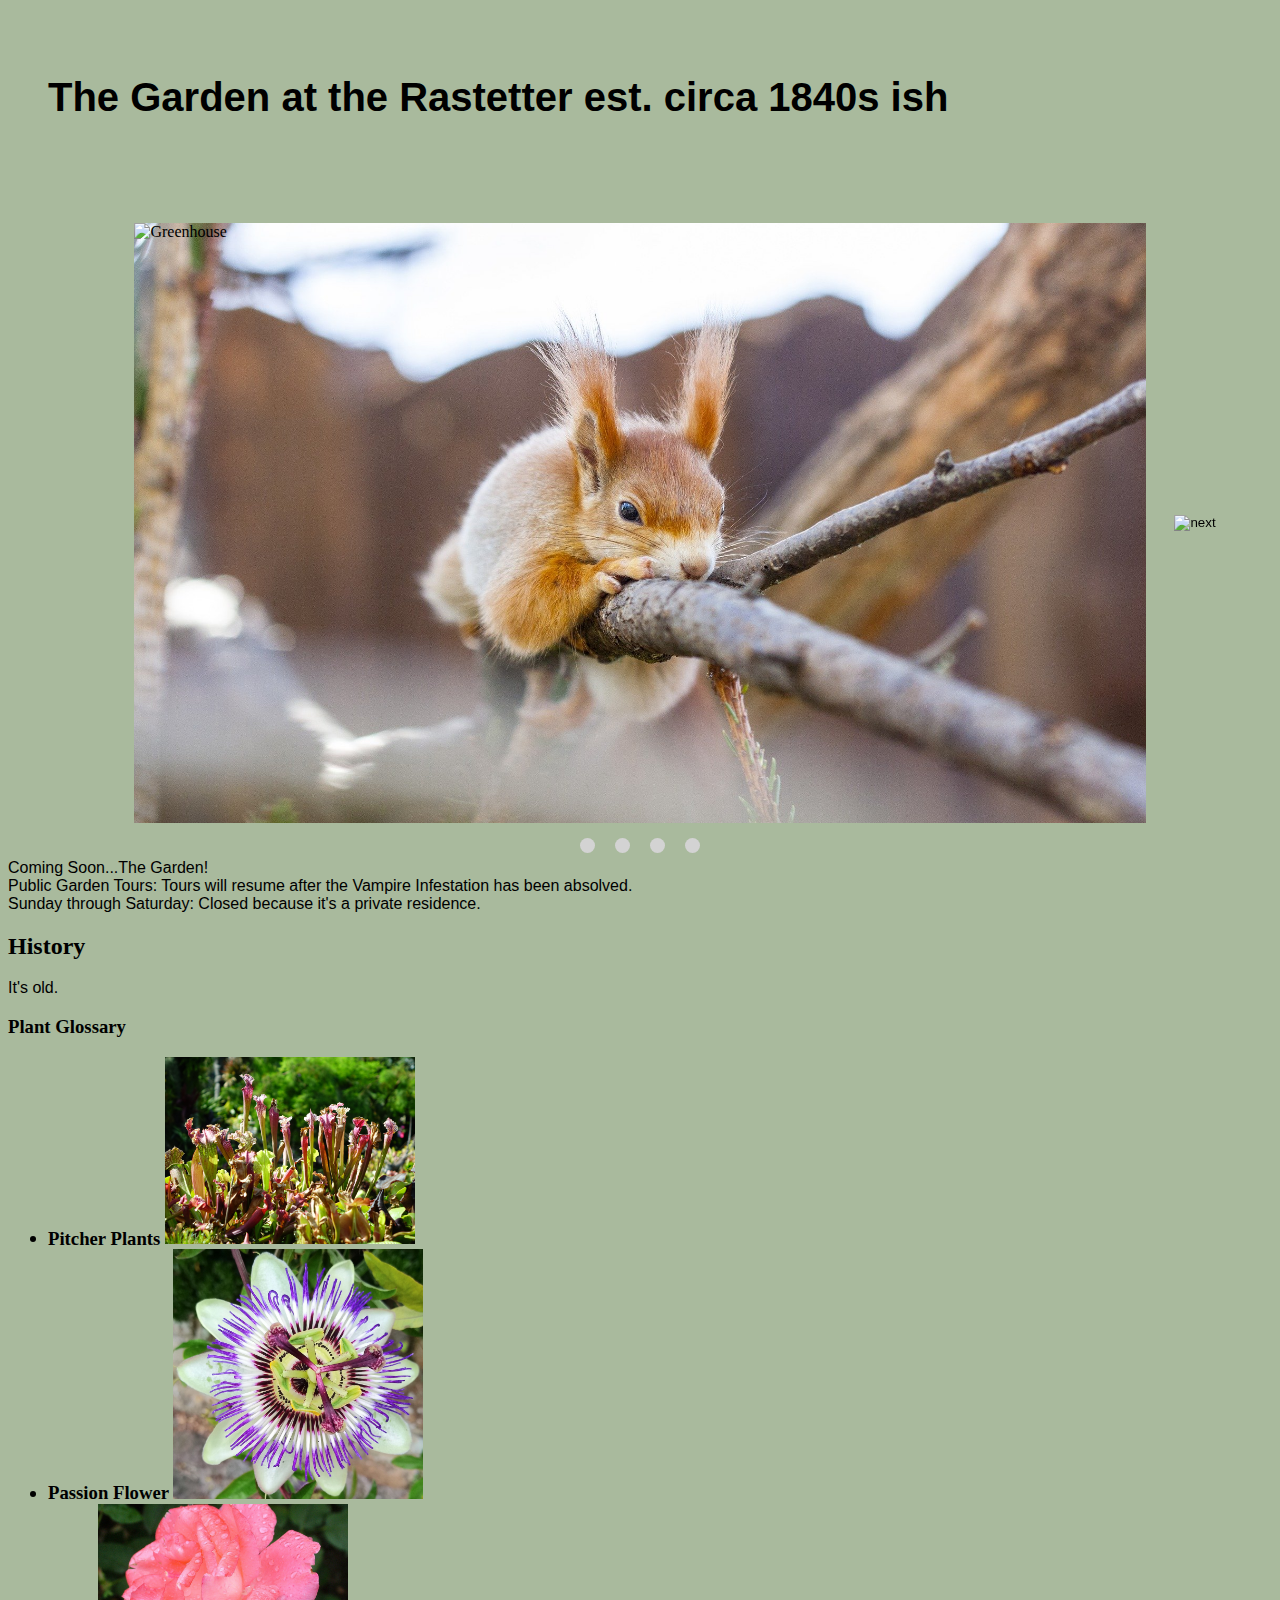
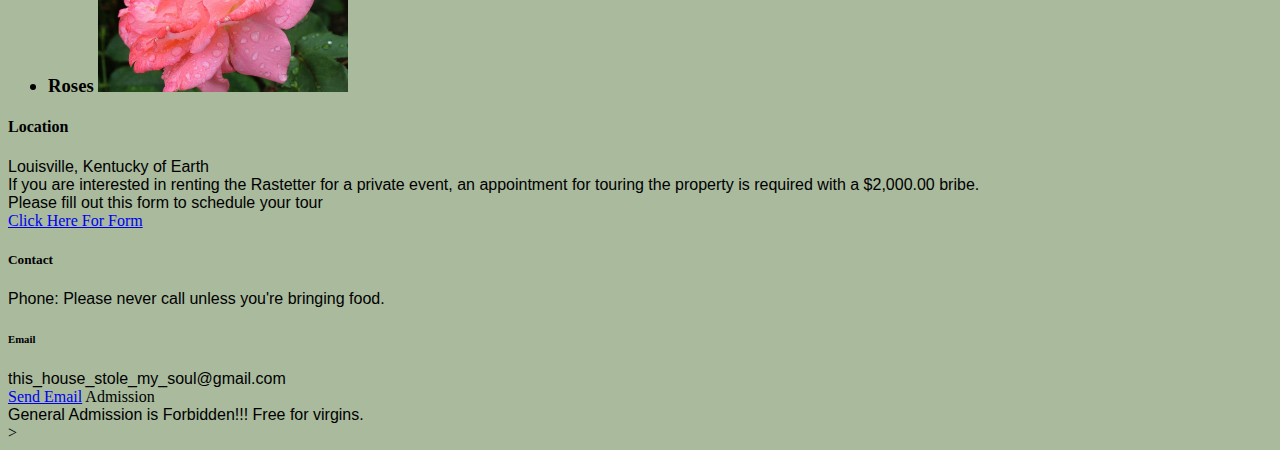
==== index.html @ 0973d19e "Screaming at Computer" ====
<!DOCTYPE html>
<html lang="en">

<head>
    <meta charset="UTF-8">
    <meta name="viewport" content="width=device-width, initial-scale=1.0">
    <title>Document</title>
    <link rel= "stylesheet" href="styles.css">
</head>

<body>
<header>

    <div class="title">
        <h1 class = 'title'>The Garden at the Rastetter est. circa 1840s ish</h1>
    </div>

    <!--Hamburger Menu & Bar Icon-->
    <div class="hamburger-menu">

    </div>
</header>

    <!--Carousel -->
    <div class= "carosel">
        <div class="carousel">
    
        <button class="carousel_button  carousel_button--left is-hidden">
            <img src="png-arrow-left.png"></img> alt="prev">
        </button>
    <div class="carousel_track-container">
        <ul class="carousel_track">
            <li class="carousel_slide current-slide">
                <img class="carousel-image" src="flowers-4284677_1920.jpg" alt="Wisteria Hanging Over Walkway"> 
            <li class="carousel_slide">
                <img class="carousel-image" src="flower-meadow-3598555_1920.jpg" alt="Meadow of Flowers">   
            </li>
            <li class="carousel_slide">
                <img class="carousel-image" src="the-squirrel-4142446_1920.jpg" alt="Squirrel Resting on Tree Branch">
            </li>
            <li class="carousel_slide">
                <img class="carousel-image" src="greenhouse-691704_1920.jpg" alt="Greenhouse">
            </li>
        </ul> 
    </div>
            <button class="carousel_button carousel_button--right">
                <img src="png-arrow-right.png" alt="next">
            </button>
    <div class="carousel_nav">
            <button class="carousel_indicator current-slide"></button>
            <button class="carousel_indicator"></button>
            <button class="carousel_indicator"></button>
            <button class="carousel_indicator"></button>
        </div>
    </div>


    <p>Coming Soon...The Garden!</p>
    <p>Public Garden Tours: Tours will resume after the Vampire Infestation has been absolved.</p>
    <p>Sunday through Saturday: Closed because it's a private residence.</p>
<!--Navigation Menu-->
<div>
<nav class= 'navbar'> 
    <div id="myLinks"></div>
    <ul class= 'nav-list'>
    <li class= 'nav-item'>
        <a href= "#" class="navbar a">Link to Main Nav</a>
        <ul class= 'dropdown-menu'>
        <li class= 'dropdown-item'>
            <a href= "#" class= "dropdown-link">History</a>
            <p>History</p>
        <li class= 'dropdown-item'>
            <a href= "#" class= "dropdown-link">Plants</a>
            <p>Plants</p>
        <li class= 'dropdown-item'>
            <a href= "#" class= "dropdown-link">Location</a>
            <p>Location</p>
        <li class= 'dropdown-item'>
            <a href= "#" class= "dropdown-link">Contact</a>
            <p>Contact</p>
<div class= "dropdown-bg"></div>
        </nav>
</div>

<div>
    <h2>History</h2>
    <p>It's old.</p>

    <h3>Plant Glossary</h3>
        <h3 class= 'plant-menu'>
    <p></p>
    <ul>
        <li>
            Pitcher Plants
            <img class="pitcher-photo" src="pitcher-plant-849453_1920.jpg">
        </li>

        <li>
            Passion Flower
            <img class= "passion-photo" src="passion-flower-3322889_1920.jpg">
        </li>

        <li>
            Roses
            <img class= "rose-photo" src="rose-168457_1920.jpg">
        </li>
    </ul>

    <h4>Location</h4>
    <p>Louisville, Kentucky of Earth</p>
    <p>If you are interested in renting the Rastetter for a private event, an appointment for touring the property is
        required with a $2,000.00 bribe.</p>
    <p>Please fill out this form to schedule your tour</p>
    <link rel= "form" href="form.html"></link>

    <a href= "form.html">Click Here For Form</a>

    <h5>Contact</h5>
    <p>Phone: Please never call unless you're bringing food.</p>

    <h6>Email</h6>
    <p>this_house_stole_my_soul@gmail.com</p>
    <a href = "this_house_stole_my_soul@gmail.com">Send Email</a>

    <h7>Admission</h7>
    <p>General Admission is Forbidden!!! Free for virgins.</p>
    </div>

<footer></footer>
<!--Social Media Icons-->>
</body>

<script src= "index.js" href="index.js"></ScriptProcessorNode>
</html
---- styles.css ----
body {
    background-color: #a9ba9d;

}
.title {
    font-family: georgia, helvetica, arial;
    font-size: 40px;
    color: 003333;
    display: flex-start;
    padding: 20px;
    animation-name: title;
    animation-duration: 4s;
}
    /* The animation code */
@keyframes title {
    from {font-color:darkgreen;}
    to {font-color: black;}
    animation-duration: 4s;
}


/*Hamberburger Menu*/
.hamburger-menu {
    width: 35px;
    height: 30px;
    position: fixed;
    top: 2%;
    right: 4%;
    cursor: pointer;
    display: flex;
    flex-direction: column;
    justify-content: space-around;
    justify-items: flex-start;
}

.navbar {
    width: 115px;
    height: 225px;
    background-color: slategray;
    position: fixed;
    top: -225px;
    right: 12px;
    display: flex;
    justify-content: center;
    align-items: center;
    border-radius: 5% 5% 5% 5%;
    transition: top 1s ease-in-out;
}

/*---Carousel--*/
.carousel {
    position: relative;
    padding: 4vh;
    margin: 0;
    height: 600px;
    width: 80%;
    margin: 0 auto;
}

.carousel-image {
    width: 100%;
    height: 100%;
    object-fit: cover;
}

.carousel_track-container {
    background: transparent;
    height: 100%;
    position: relative;
    overflow: hidden;
}

.carousel_track {
    padding: 0;
    margin: 0;
    list-style: none;
    position: relative;
    height: 100%;
    transition: transform 250ms ease-in;
}

.carousel_slide {
    position: absolute;
    top: 0;
    bottom: 0;
    width: 100%;
    object-fit: contain;    
}

.carousel_button {
    position: absolute;
    top: 50%;
    transform: translateY(-50%);
    background: transparent;
    border: 0;
    cursor: pointer;
}

.carousel_button--left {
    left: -40px;
}

.carousel_button--right {
    right: -40px;
}

.carousel_button img {
    width: 25px;
}

.carousel_nav {
    display: flex;
    justify-content: center;
    padding: 15px 0;
}

.carousel_indicator {
    border: 0;
    border-radius: 50%;
    width: 15px;
    height: 15px;
    background: lightgray;
    margin: 0 10px;
    cursor: pointer;
}

.carousel_indicator .current-slide {
    background: darkgrey;
}

.is-hidden {
    display: none;
}


p {
    margin: 0;
    padding: 0;
    text-decoration: none;
    list-style: none;
    font-family: helvetica, arial;    
}

.pitcher-photo {
    max-width: 250px;
}
.passion-photo {
    max-width: 250px;
}
.rose-photo {
    max-width: 250px;
}
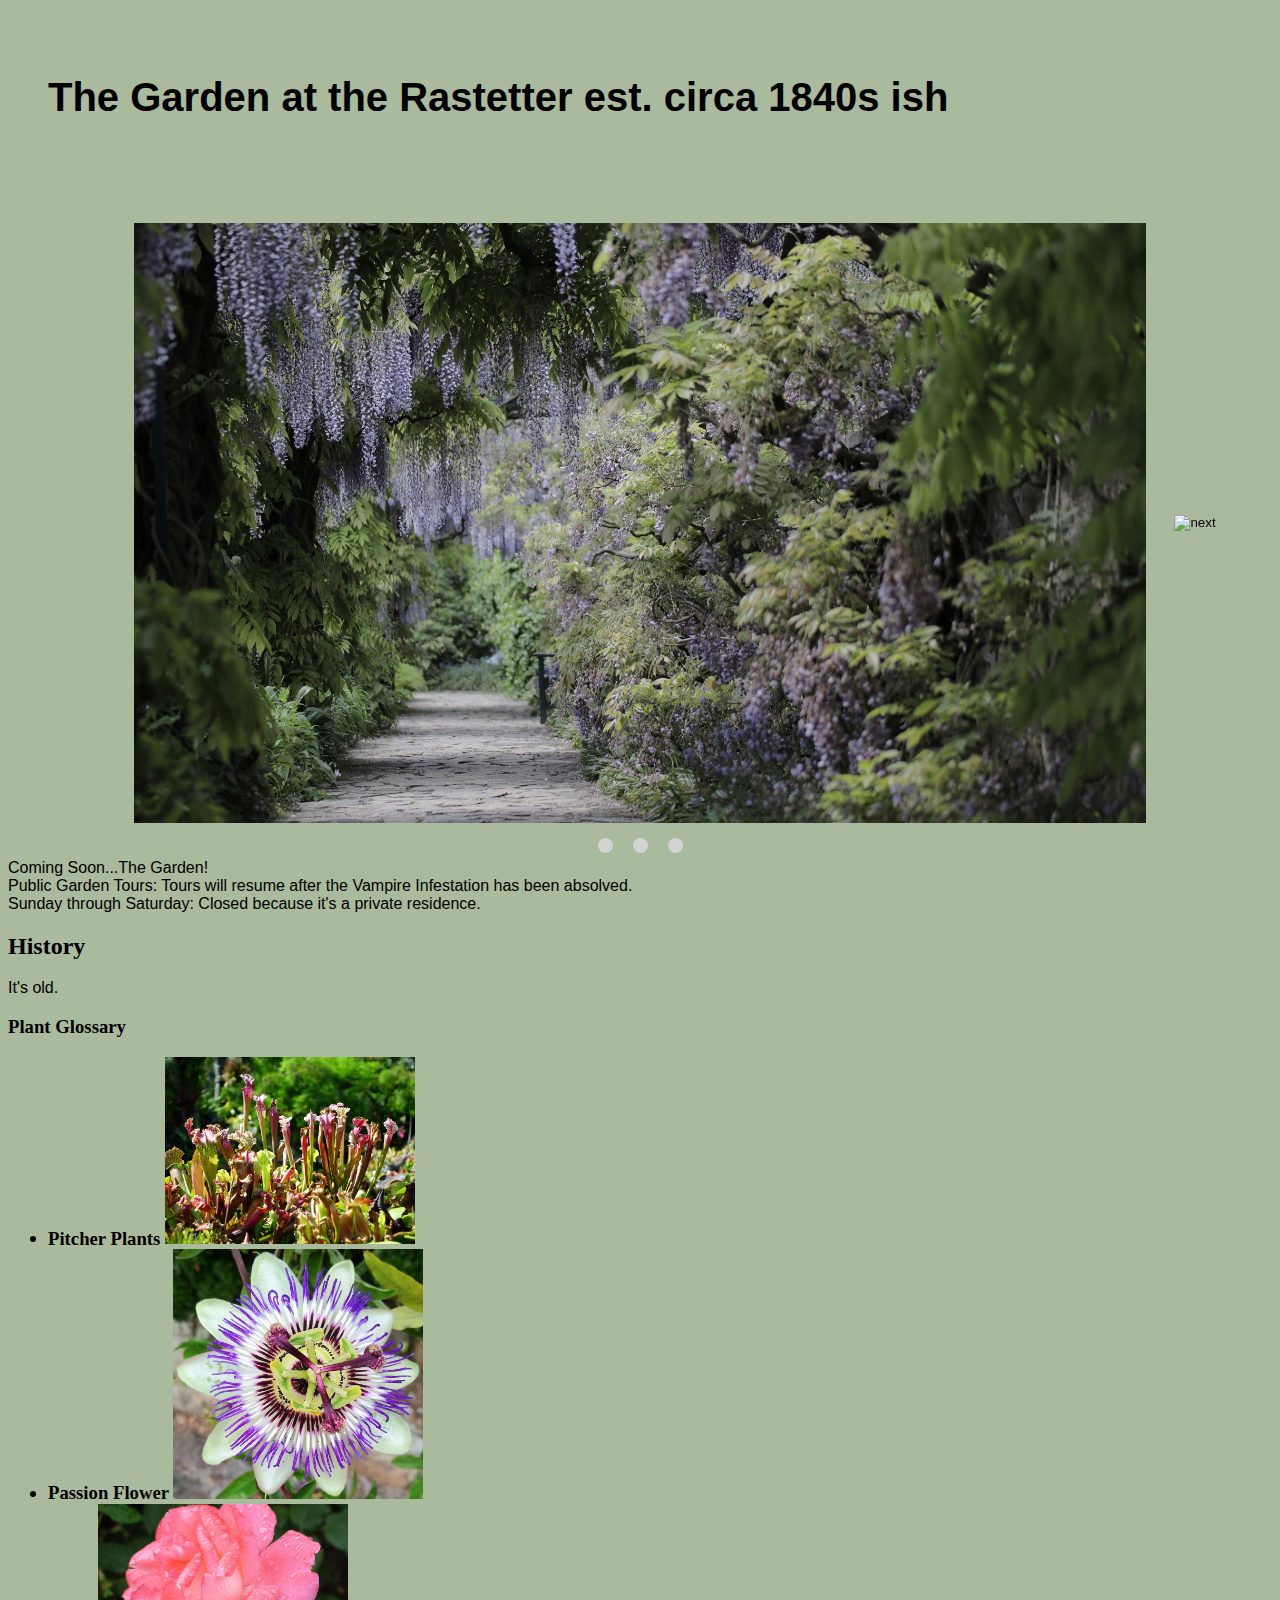
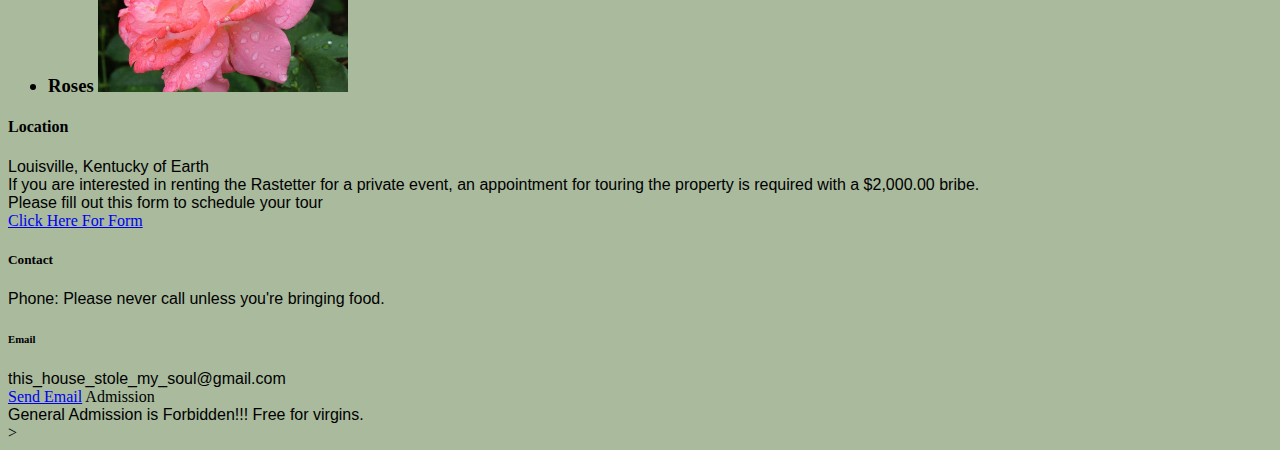
==== commit 17c7a1df: "WOrking Carousel" ====
--- a/index.html
+++ b/index.html
@@ -26,7 +26,7 @@
         <div class="carousel">
     
         <button class="carousel_button  carousel_button--left is-hidden">
-            <img src="png-arrow-left.png"></img> alt="prev">
+            <img src="2cd43b_87b90477cd2b4f9d83b826af411c4978_mv2_d_2400_2007_s_2.png"></img> alt="prev">
         </button>
     <div class="carousel_track-container">
         <ul class="carousel_track">
@@ -38,17 +38,13 @@
             <li class="carousel_slide">
                 <img class="carousel-image" src="the-squirrel-4142446_1920.jpg" alt="Squirrel Resting on Tree Branch">
             </li>
-            <li class="carousel_slide">
-                <img class="carousel-image" src="greenhouse-691704_1920.jpg" alt="Greenhouse">
-            </li>
         </ul> 
     </div>
             <button class="carousel_button carousel_button--right">
-                <img src="png-arrow-right.png" alt="next">
+                <img src="2cd43b_8b6ebce526eb48efad256d5fd2606911_mv2_d_2400_2007_s_2.png" alt="next">
             </button>
     <div class="carousel_nav">
             <button class="carousel_indicator current-slide"></button>
-            <button class="carousel_indicator"></button>
             <button class="carousel_indicator"></button>
             <button class="carousel_indicator"></button>
         </div>
@@ -130,5 +126,5 @@
 <!--Social Media Icons-->>
 </body>
 
-<script src= "index.js" href="index.js"></ScriptProcessorNode>
+<script src= "index.js" href="index.js"></script>
 </html--- a/styles.css
+++ b/styles.css
@@ -6,16 +6,17 @@
     font-family: georgia, helvetica, arial;
     font-size: 40px;
     color: 003333;
+    /*Flexbox Application*/
     display: flex-start;
     padding: 20px;
     animation-name: title;
     animation-duration: 4s;
 }
-    /* The animation code */
+    /*Animation*/
 @keyframes title {
-    from {font-color:darkgreen;}
-    to {font-color: black;}
-    animation-duration: 4s;
+    from {color:lightgreen;}
+    to {color: black;}
+    animation-duration: 60s;
 }
 
 
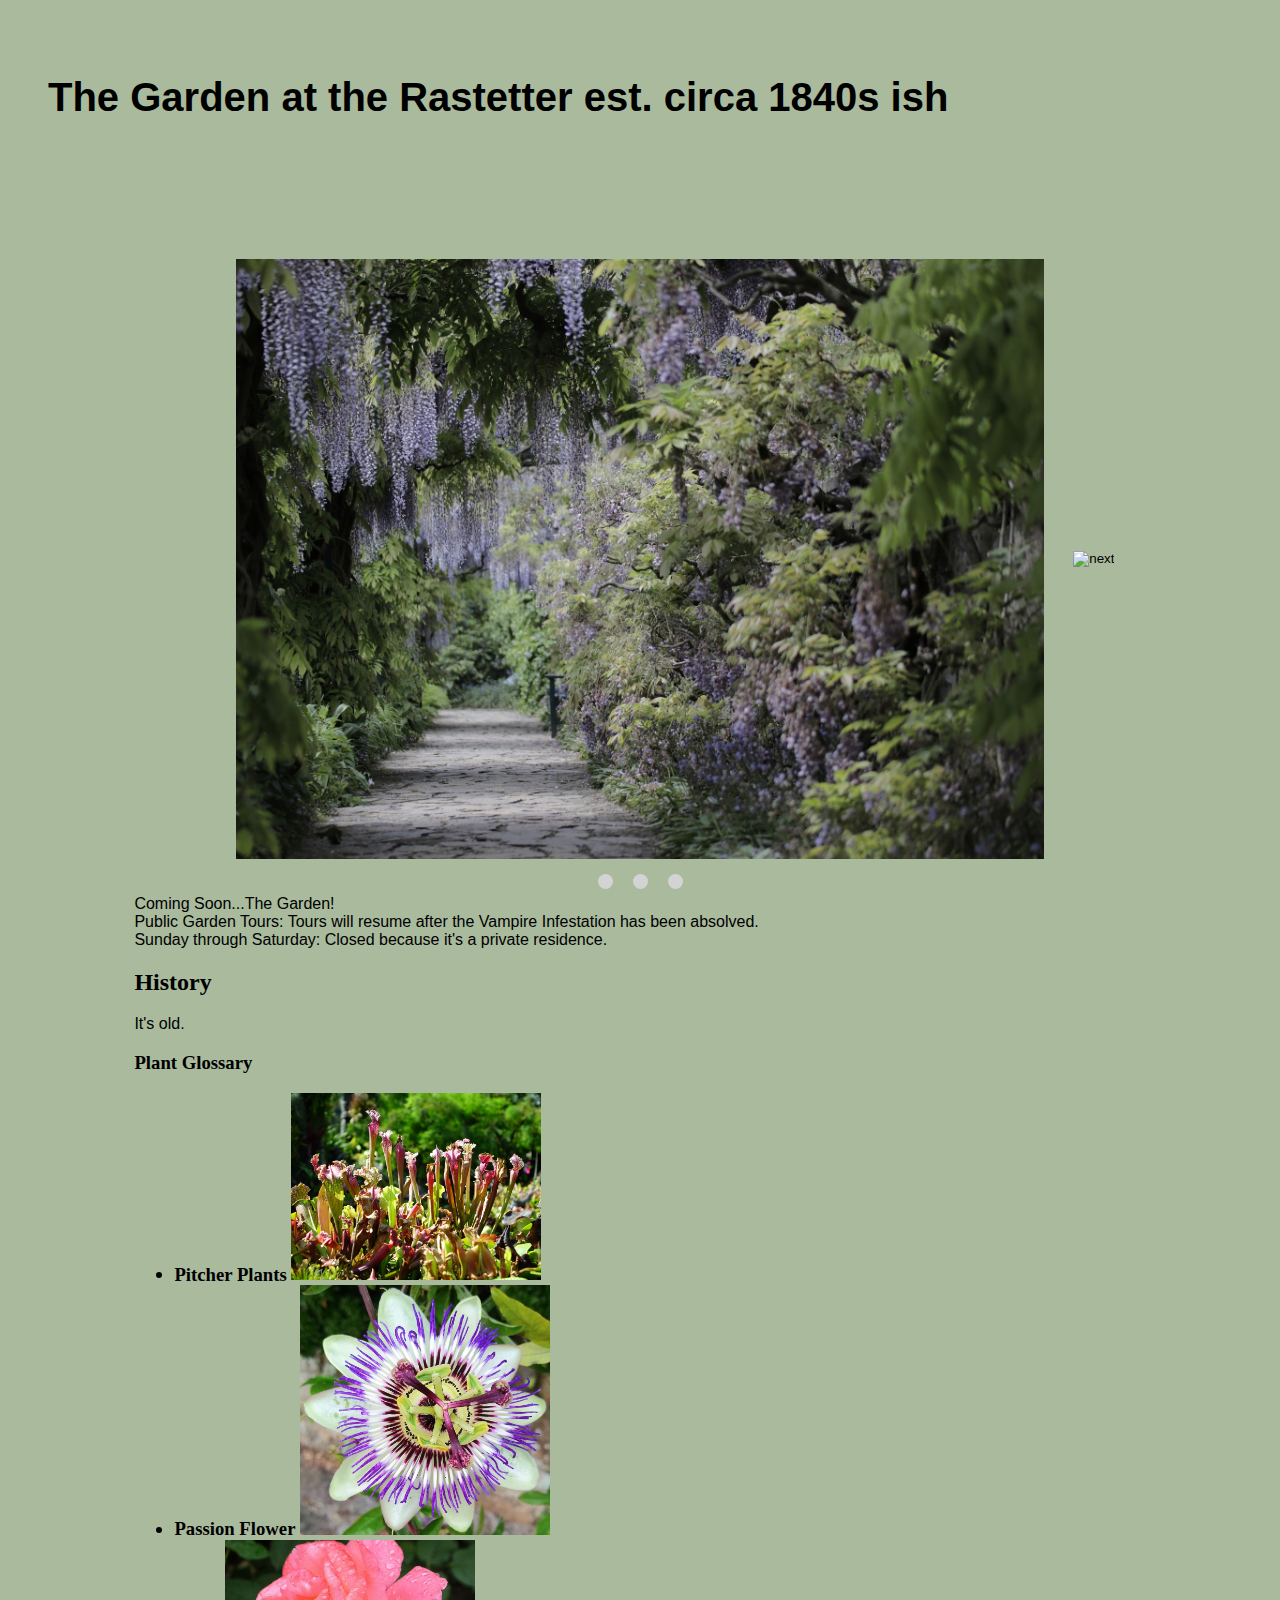
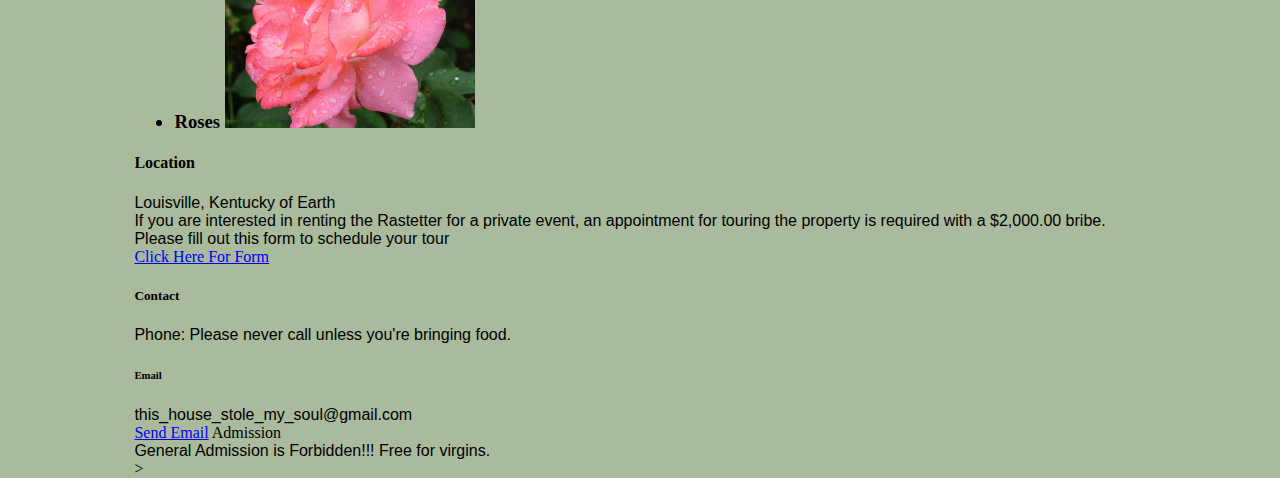
==== commit aa754a6c: "Craving a Hamburger" ====
--- a/index.html
+++ b/index.html
@@ -22,11 +22,11 @@
 </header>
 
     <!--Carousel -->
-    <div class= "carosel">
+    <div class= "carousel">
         <div class="carousel">
     
         <button class="carousel_button  carousel_button--left is-hidden">
-            <img src="2cd43b_87b90477cd2b4f9d83b826af411c4978_mv2_d_2400_2007_s_2.png"></img> alt="prev">
+            <img src="back copy.png"></img> alt="prev">
         </button>
     <div class="carousel_track-container">
         <ul class="carousel_track">
@@ -41,7 +41,7 @@
         </ul> 
     </div>
             <button class="carousel_button carousel_button--right">
-                <img src="2cd43b_8b6ebce526eb48efad256d5fd2606911_mv2_d_2400_2007_s_2.png" alt="next">
+                <img src="arrow.png" alt="next">
             </button>
     <div class="carousel_nav">
             <button class="carousel_indicator current-slide"></button>
--- a/styles.css
+++ b/styles.css
@@ -48,6 +48,68 @@
     transition: top 1s ease-in-out;
 }
 
+.change {
+    top: 0;
+}
+
+.line {
+    width: 80%;
+    height: 3px;
+    background-color: white;
+    transition: all 0.8s;
+}
+
+.change .line {
+    tranform: rotateZ(405deg) translate(-8px, -6px);
+}
+
+.nav-list {
+    text-align: center;
+}
+
+.nav-item {
+    list-style: none;
+    margin: 15px;
+}
+
+.nav-link {
+    text-decoration: none;
+    color: white;
+    font-weight: 300;
+    letter-spacing: 1px;
+    text-transform: uppercase;
+    position: realitive;
+    padding: 5px 0;
+    right: 20px;
+}
+
+.nav-link::before,
+.nav-link::after {
+    content: "";
+    width: 100%;
+    height: 2px;
+    background-color: white;
+    position: absolute;
+    left: 0;
+    transform: scaleX(0);
+    transition: transform 0.5s;
+}
+
+.nav-link::after {
+    bottom: 0;
+    transform-origin: right;
+}
+
+.nav-link::before {
+    top: 0;
+    transform-origin: left;
+}
+
+.nav-link:hover::before,
+.nav-link:hover::after {
+    transform: scaleX(1)
+}
+
 /*---Carousel--*/
 .carousel {
     position: relative;
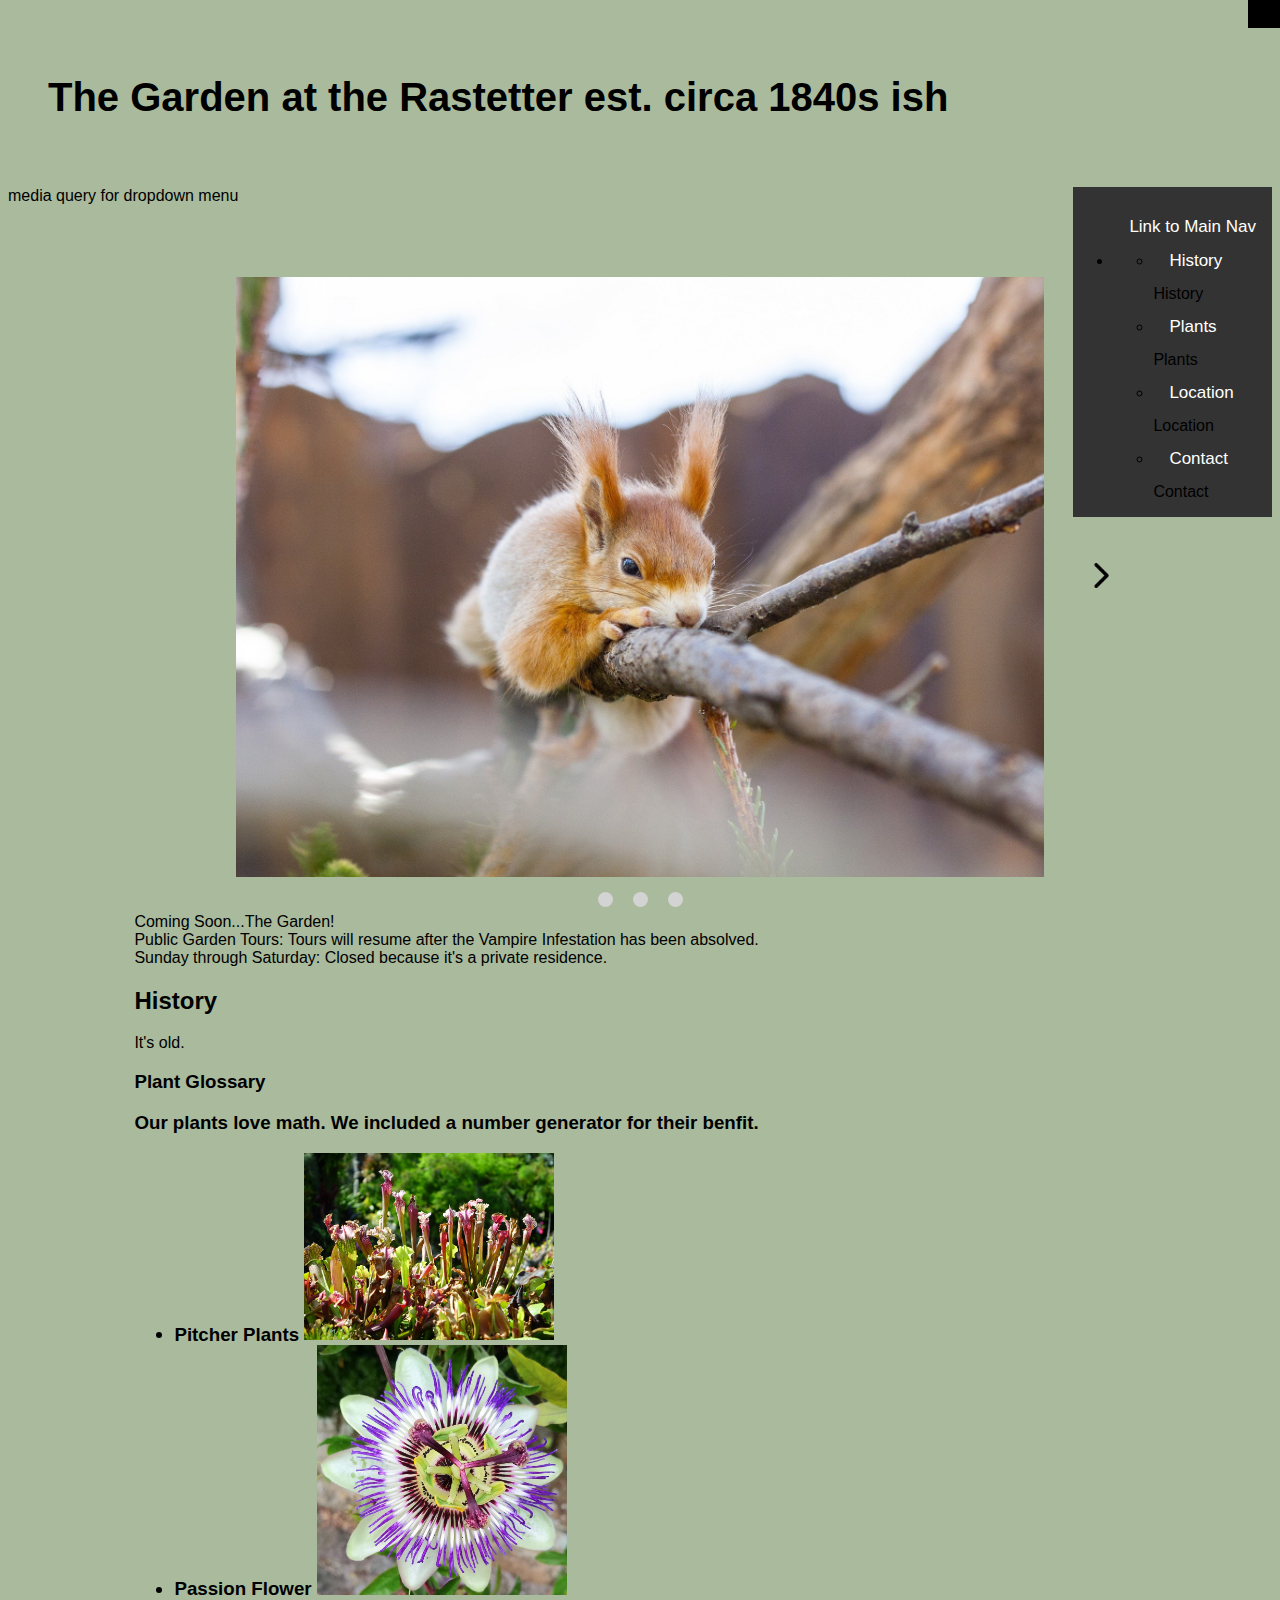
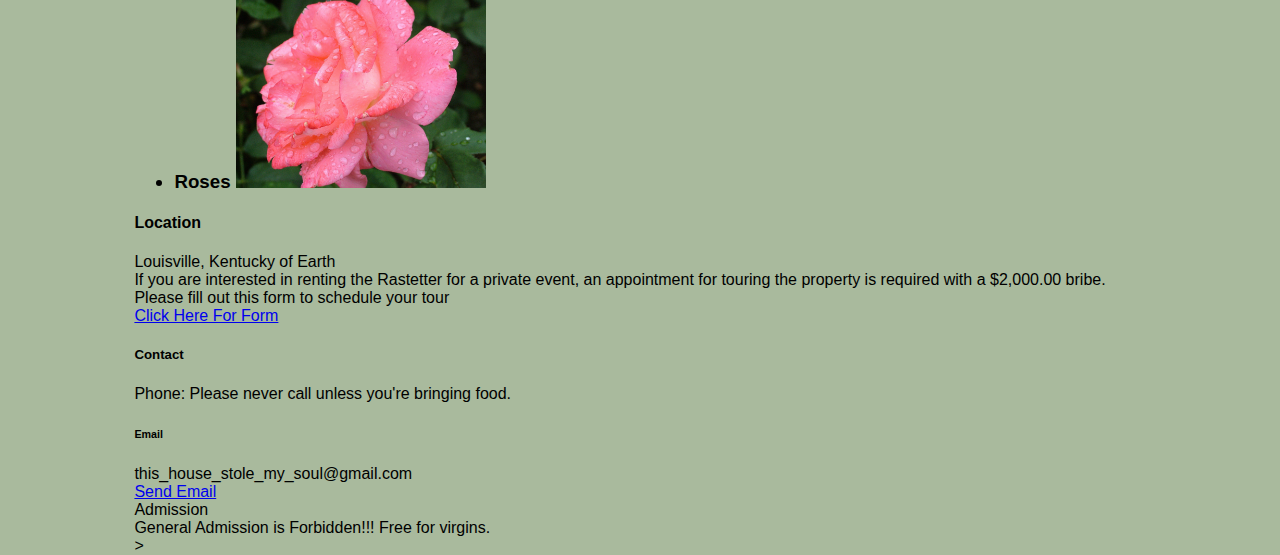
==== commit 486ac75f: "Soon" ====
--- a/index.html
+++ b/index.html
@@ -17,7 +17,42 @@
 
     <!--Hamburger Menu & Bar Icon-->
     <div class="hamburger-menu">
-
+        <div class="navbar">
+            
+            <!-- Navigation links (hidden by default) -->
+            <div id="myLinks">
+            <a href="#history">History</a>
+            <a href="#plants">Plants</a>
+            <a href="#location">Location</a>
+            <a href="#contact">Contact</a>
+            </div>
+            <!-- "Hamburger menu" / "Bar icon" to toggle the navigation links -->
+            <a href="javascript:void(0);" class="icon" onclick="myFunction()">
+            <i class="fa fa-bars" aria-hidden="true"></i>
+            </a>
+        </div>
+        <script src= "index.js" href="index.js"></script>
+        media query for dropdown menu
+            <nav class= 'navbar'> 
+                <div id="myLinks"></div>
+                <ul class= 'nav-list'>
+                <li class= 'nav-item'>
+                    <a href= "#" class="navbar a">Link to Main Nav</a>
+                    <ul class= 'dropdown-menu'>
+                    <li class= 'dropdown-item'>
+                        <a href= "#" class= "dropdown-link">History</a>
+                        <p>History</p>
+                    <li class= 'dropdown-item'>
+                        <a href= "#" class= "dropdown-link">Plants</a>
+                        <p>Plants</p>
+                    <li class= 'dropdown-item'>
+                        <a href= "#" class= "dropdown-link">Location</a>
+                        <p>Location</p>
+                    <li class= 'dropdown-item'>
+                        <a href= "#" class= "dropdown-link">Contact</a>
+                        <p>Contact</p>
+            <div class= "dropdown-bg"></div>
+                    </nav>
     </div>
 </header>
 
@@ -26,7 +61,7 @@
         <div class="carousel">
     
         <button class="carousel_button  carousel_button--left is-hidden">
-            <img src="back copy.png"></img> alt="prev">
+            <img src="back.png" alt="back button">
         </button>
     <div class="carousel_track-container">
         <ul class="carousel_track">
@@ -54,29 +89,6 @@
     <p>Coming Soon...The Garden!</p>
     <p>Public Garden Tours: Tours will resume after the Vampire Infestation has been absolved.</p>
     <p>Sunday through Saturday: Closed because it's a private residence.</p>
-<!--Navigation Menu-->
-<div>
-<nav class= 'navbar'> 
-    <div id="myLinks"></div>
-    <ul class= 'nav-list'>
-    <li class= 'nav-item'>
-        <a href= "#" class="navbar a">Link to Main Nav</a>
-        <ul class= 'dropdown-menu'>
-        <li class= 'dropdown-item'>
-            <a href= "#" class= "dropdown-link">History</a>
-            <p>History</p>
-        <li class= 'dropdown-item'>
-            <a href= "#" class= "dropdown-link">Plants</a>
-            <p>Plants</p>
-        <li class= 'dropdown-item'>
-            <a href= "#" class= "dropdown-link">Location</a>
-            <p>Location</p>
-        <li class= 'dropdown-item'>
-            <a href= "#" class= "dropdown-link">Contact</a>
-            <p>Contact</p>
-<div class= "dropdown-bg"></div>
-        </nav>
-</div>
 
 <div>
     <h2>History</h2>
@@ -84,7 +96,7 @@
 
     <h3>Plant Glossary</h3>
         <h3 class= 'plant-menu'>
-    <p></p>
+    <p>Our plants love math. We included a number generator for their benfit.</p>
     <ul>
         <li>
             Pitcher Plants
@@ -118,6 +130,7 @@
     <p>this_house_stole_my_soul@gmail.com</p>
     <a href = "this_house_stole_my_soul@gmail.com">Send Email</a>
 
+    <br>
     <h7>Admission</h7>
     <p>General Admission is Forbidden!!! Free for virgins.</p>
     </div>
@@ -127,4 +140,5 @@
 </body>
 
 <script src= "index.js" href="index.js"></script>
-</html+   
+</html
--- a/styles.css
+++ b/styles.css
@@ -1,9 +1,9 @@
 body {
     background-color: #a9ba9d;
+    font-family: georgia, helvetica, arial;
 
 }
 .title {
-    font-family: georgia, helvetica, arial;
     font-size: 40px;
     color: 003333;
     /*Flexbox Application*/
@@ -21,6 +21,54 @@
 
 
 /*Hamberburger Menu*/
+.mobile-container {
+    max-width: 480px;
+    margin: auto;
+    background-color: #555;
+    height: 500px;
+    color: white;
+    border-radius: 10px;
+}
+
+.navbar {
+    overflow: hidden;
+    background-color: #333;
+    position: float;
+    float: right;
+}
+
+.navbar #myLinks {
+    display: none;
+}
+
+.navbar a {
+    color: white;
+    padding: 14px 16px;
+    text-decoration: none;
+    font-size: 17px;
+    display: block;
+}
+
+.navbar a.icon {
+    background: black;
+    display: block;
+    position: absolute;
+    right: 0;
+    top: 0;
+}
+
+.navbar a:hover {
+    background-color: #ddd;
+    color: black;
+}
+
+.active {
+    background-color: #4CAF50;
+    color: white;
+}
+
+
+/*
 .hamburger-menu {
     width: 35px;
     height: 30px;
@@ -108,7 +156,7 @@
 .nav-link:hover::before,
 .nav-link:hover::after {
     transform: scaleX(1)
-}
+}*/
 
 /*---Carousel--*/
 .carousel {
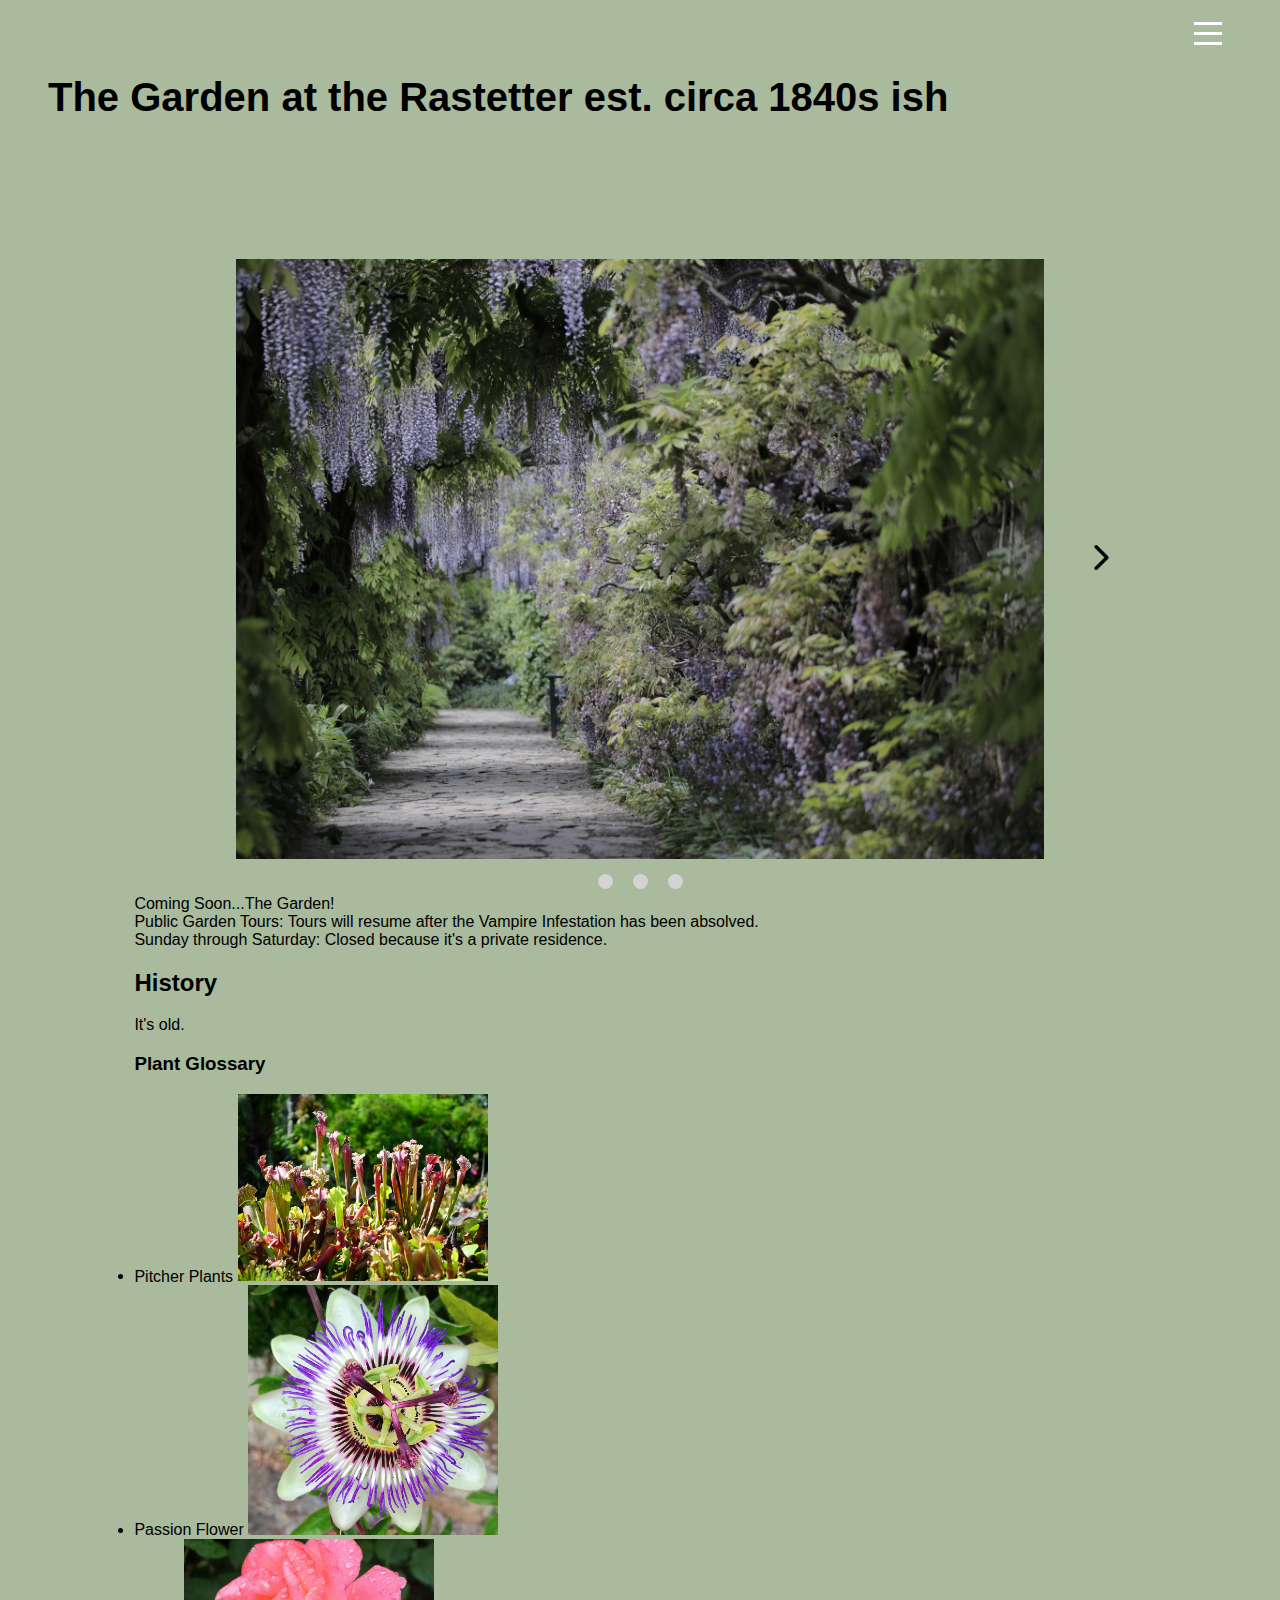
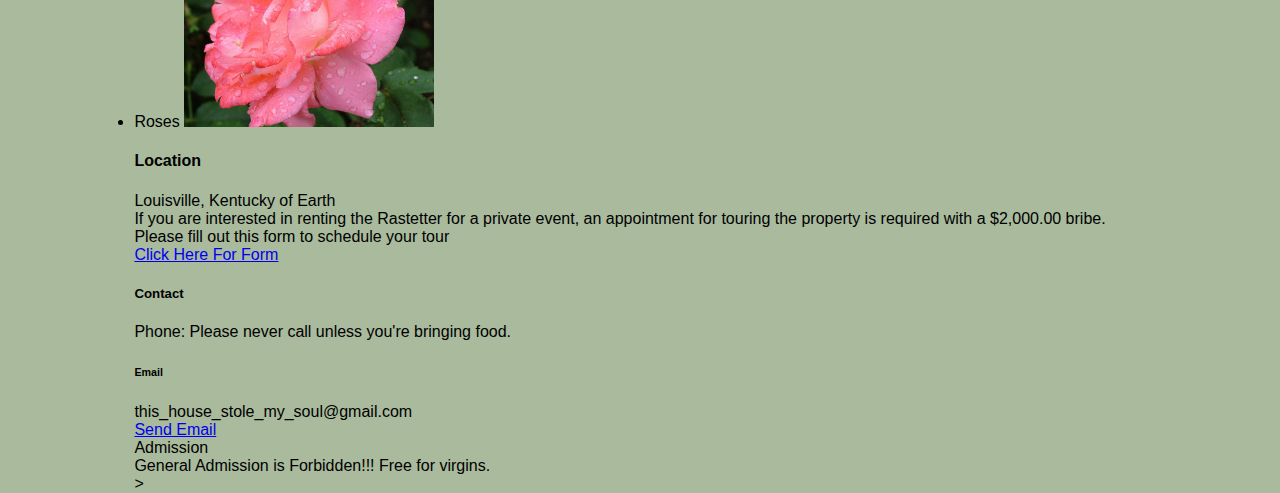
==== commit e8677b01: "Almost There" ====
--- a/index.html
+++ b/index.html
@@ -6,6 +6,7 @@
     <meta name="viewport" content="width=device-width, initial-scale=1.0">
     <title>Document</title>
     <link rel= "stylesheet" href="styles.css">
+    <link rel= "stylesheet" href="normalize.css">
 </head>
 
 <body>
@@ -16,47 +17,32 @@
     </div>
 
     <!--Hamburger Menu & Bar Icon-->
-    <div class="hamburger-menu">
-        <div class="navbar">
-            
-            <!-- Navigation links (hidden by default) -->
-            <div id="myLinks">
-            <a href="#history">History</a>
-            <a href="#plants">Plants</a>
-            <a href="#location">Location</a>
-            <a href="#contact">Contact</a>
-            </div>
-            <!-- "Hamburger menu" / "Bar icon" to toggle the navigation links -->
-            <a href="javascript:void(0);" class="icon" onclick="myFunction()">
-            <i class="fa fa-bars" aria-hidden="true"></i>
-            </a>
+    <nav class="navbar">
+        <div class="hamburger-menu">
+            <div class="line line-1"></div>
+            <div class="line line-2"></div>
+            <div class="line line-3"></div>
         </div>
-        <script src= "index.js" href="index.js"></script>
-        media query for dropdown menu
-            <nav class= 'navbar'> 
-                <div id="myLinks"></div>
-                <ul class= 'nav-list'>
-                <li class= 'nav-item'>
-                    <a href= "#" class="navbar a">Link to Main Nav</a>
-                    <ul class= 'dropdown-menu'>
-                    <li class= 'dropdown-item'>
-                        <a href= "#" class= "dropdown-link">History</a>
-                        <p>History</p>
-                    <li class= 'dropdown-item'>
-                        <a href= "#" class= "dropdown-link">Plants</a>
-                        <p>Plants</p>
-                    <li class= 'dropdown-item'>
-                        <a href= "#" class= "dropdown-link">Location</a>
-                        <p>Location</p>
-                    <li class= 'dropdown-item'>
-                        <a href= "#" class= "dropdown-link">Contact</a>
-                        <p>Contact</p>
-            <div class= "dropdown-bg"></div>
-                    </nav>
+
+        <ul class="nav-list">
+            <li class="nav-item">
+                <a href="#history" class="nav-link">History</a>
+            </li>
+            <li class="nav-item"> 
+                <a href="#plant-menu" class="nav-link">Plants</a>
+            </li>
+            <li class="nav-item">
+                <a href="#location" class=nav-link>Location</a>
+            </li>
+            <li class="nav-item">
+                <a href="#contact" class="nav-link">Contact</a>
+            </li>
+        </ul>
+    </nav>
     </div>
 </header>
 
-    <!--Carousel -->
+    <!--Carousel-->
     <div class= "carousel">
         <div class="carousel">
     
@@ -91,13 +77,12 @@
     <p>Sunday through Saturday: Closed because it's a private residence.</p>
 
 <div>
+    <a id="history"></a>
     <h2>History</h2>
     <p>It's old.</p>
 
-    <h3>Plant Glossary</h3>
-        <h3 class= 'plant-menu'>
-    <p>Our plants love math. We included a number generator for their benfit.</p>
-    <ul>
+    <a id= "plants-menu"></a>
+    <h3>Plant Glossary </h3>
         <li>
             Pitcher Plants
             <img class="pitcher-photo" src="pitcher-plant-849453_1920.jpg">
@@ -113,7 +98,9 @@
             <img class= "rose-photo" src="rose-168457_1920.jpg">
         </li>
     </ul>
+</div>
 
+    <a id= "location"></a>
     <h4>Location</h4>
     <p>Louisville, Kentucky of Earth</p>
     <p>If you are interested in renting the Rastetter for a private event, an appointment for touring the property is
@@ -123,6 +110,7 @@
 
     <a href= "form.html">Click Here For Form</a>
 
+    <a id= "contact"></a>
     <h5>Contact</h5>
     <p>Phone: Please never call unless you're bringing food.</p>
 
@@ -133,12 +121,11 @@
     <br>
     <h7>Admission</h7>
     <p>General Admission is Forbidden!!! Free for virgins.</p>
-    </div>
+
 
 <footer></footer>
 <!--Social Media Icons-->>
 </body>
 
 <script src= "index.js" href="index.js"></script>
-   
 </html
--- a/styles.css
+++ b/styles.css
@@ -19,56 +19,6 @@
     animation-duration: 60s;
 }
 
-
-/*Hamberburger Menu*/
-.mobile-container {
-    max-width: 480px;
-    margin: auto;
-    background-color: #555;
-    height: 500px;
-    color: white;
-    border-radius: 10px;
-}
-
-.navbar {
-    overflow: hidden;
-    background-color: #333;
-    position: float;
-    float: right;
-}
-
-.navbar #myLinks {
-    display: none;
-}
-
-.navbar a {
-    color: white;
-    padding: 14px 16px;
-    text-decoration: none;
-    font-size: 17px;
-    display: block;
-}
-
-.navbar a.icon {
-    background: black;
-    display: block;
-    position: absolute;
-    right: 0;
-    top: 0;
-}
-
-.navbar a:hover {
-    background-color: #ddd;
-    color: black;
-}
-
-.active {
-    background-color: #4CAF50;
-    color: white;
-}
-
-
-/*
 .hamburger-menu {
     width: 35px;
     height: 30px;
@@ -85,7 +35,7 @@
 .navbar {
     width: 115px;
     height: 225px;
-    background-color: slategray;
+    background-color: none;
     position: fixed;
     top: -225px;
     right: 12px;
@@ -108,7 +58,15 @@
 }
 
 .change .line {
-    tranform: rotateZ(405deg) translate(-8px, -6px);
+    transform: rotateZ(-405deg) translate(-8px, 6px);
+}
+
+.change .line-2 {
+    opacity: 0;
+}
+
+.change .line-3 {
+    transform: rotateZ(405deg) translate (-8px, -6px);
 }
 
 .nav-list {
@@ -126,7 +84,7 @@
     font-weight: 300;
     letter-spacing: 1px;
     text-transform: uppercase;
-    position: realitive;
+    position: relative;
     padding: 5px 0;
     right: 20px;
 }
@@ -156,7 +114,7 @@
 .nav-link:hover::before,
 .nav-link:hover::after {
     transform: scaleX(1)
-}*/
+}
 
 /*---Carousel--*/
 .carousel {
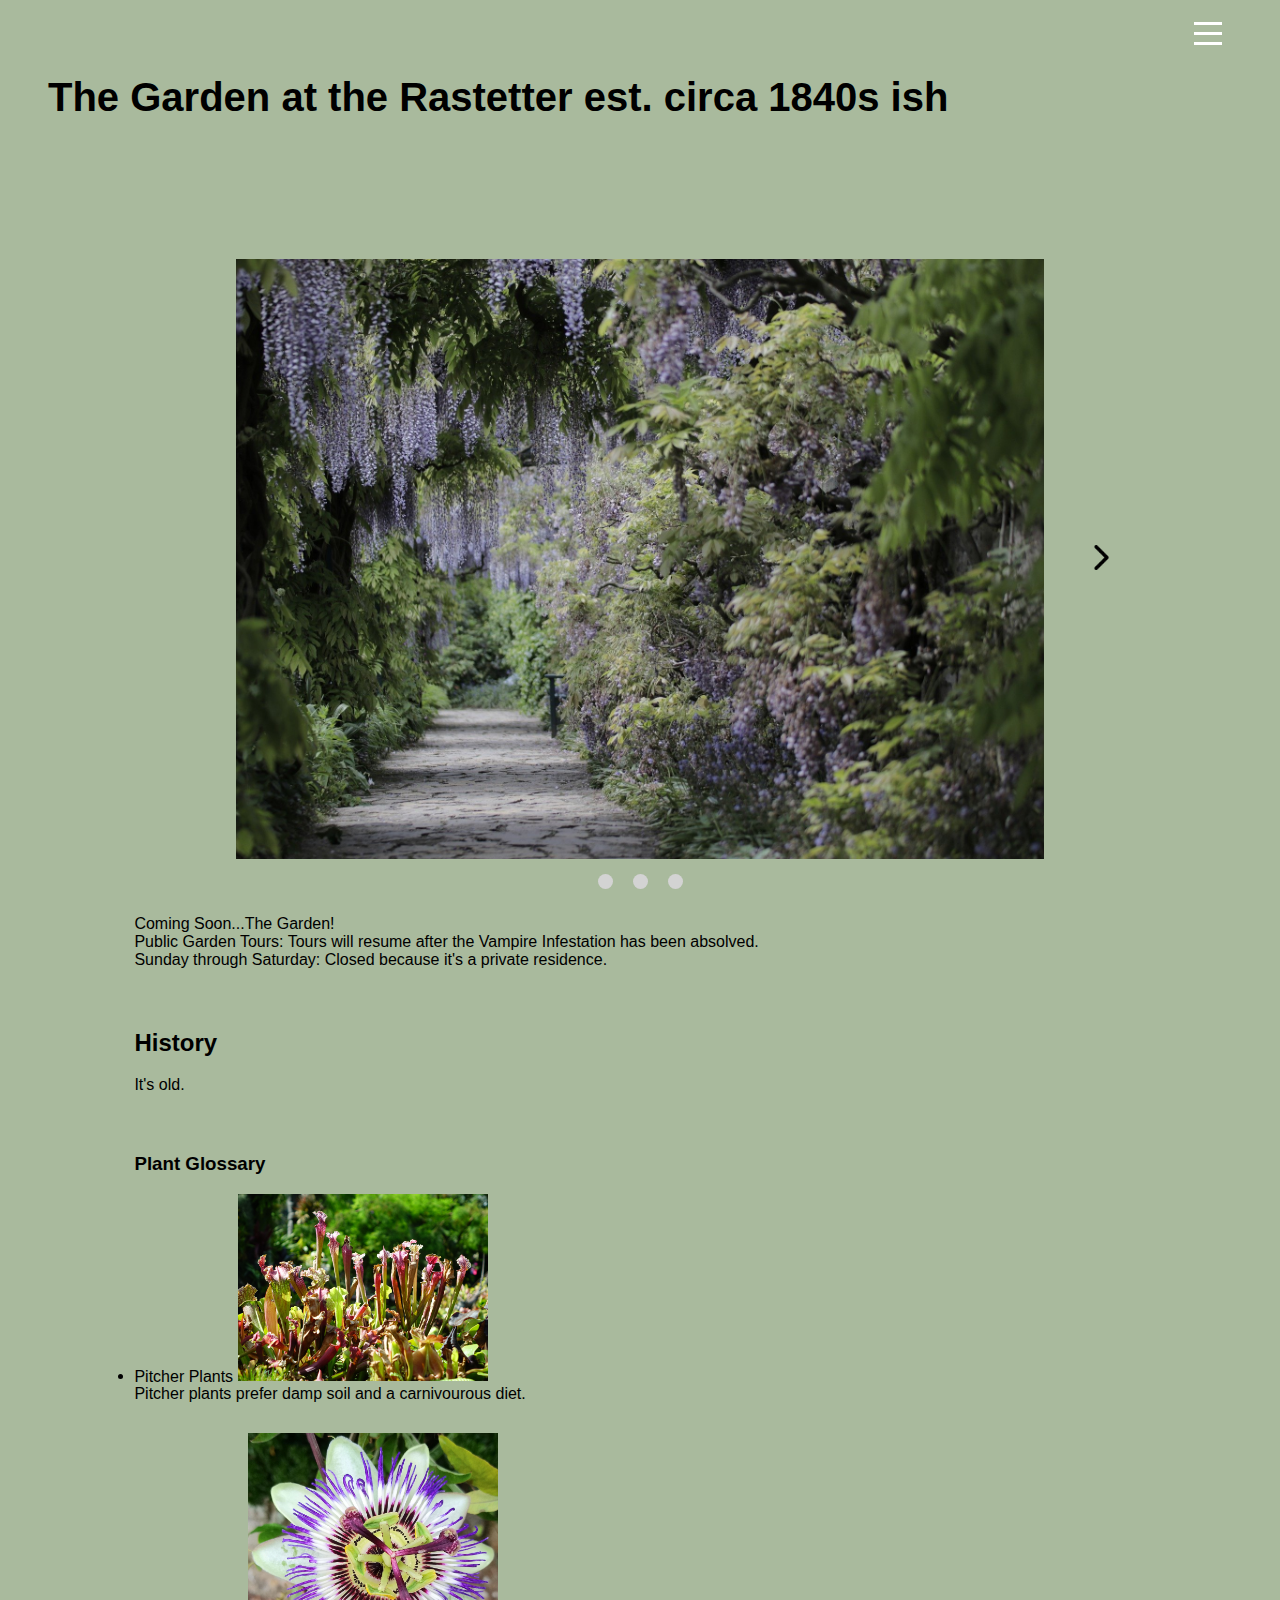
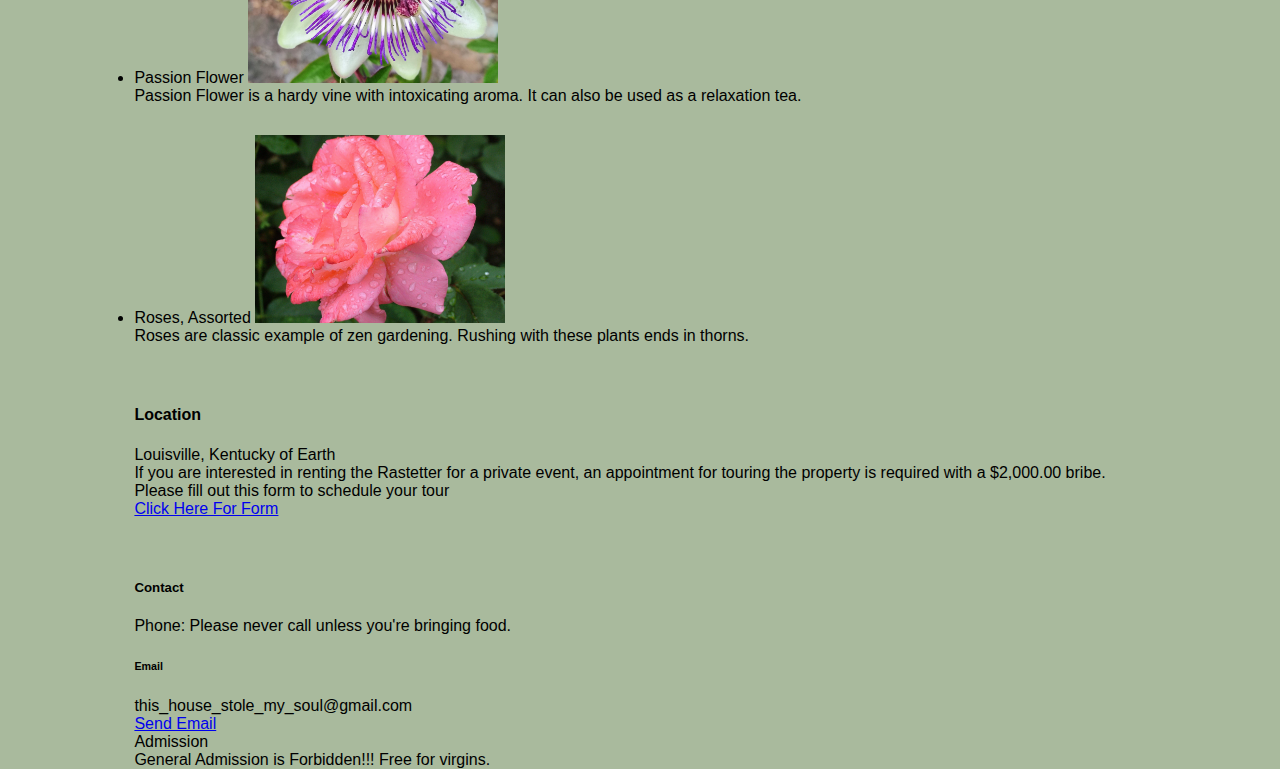
==== commit 40afb14a: "Media Queries" ====
--- a/index.html
+++ b/index.html
@@ -16,6 +16,7 @@
         <h1 class = 'title'>The Garden at the Rastetter est. circa 1840s ish</h1>
     </div>
 
+
     <!--Hamburger Menu & Bar Icon-->
     <nav class="navbar">
         <div class="hamburger-menu">
@@ -29,7 +30,7 @@
                 <a href="#history" class="nav-link">History</a>
             </li>
             <li class="nav-item"> 
-                <a href="#plant-menu" class="nav-link">Plants</a>
+                <a href="#plants-menu" class="nav-link">Plants</a>
             </li>
             <li class="nav-item">
                 <a href="#location" class=nav-link>Location</a>
@@ -71,37 +72,49 @@
         </div>
     </div>
 
-
+    <div class= "soon">
     <p>Coming Soon...The Garden!</p>
+    </div>
     <p>Public Garden Tours: Tours will resume after the Vampire Infestation has been absolved.</p>
     <p>Sunday through Saturday: Closed because it's a private residence.</p>
+<div>
 
-<div>
+        <img class= "vampire" src="dracula-1226357_640.png">
+
+    <div class= "history">
     <a id="history"></a>
     <h2>History</h2>
     <p>It's old.</p>
+    </div>
 
     <a id= "plants-menu"></a>
+    <div class= plants-menu>
     <h3>Plant Glossary </h3>
         <li>
             Pitcher Plants
             <img class="pitcher-photo" src="pitcher-plant-849453_1920.jpg">
+            <div class= "pit-descrpit">Pitcher plants prefer damp soil and a carnivourous diet.</div>
         </li>
 
         <li>
             Passion Flower
             <img class= "passion-photo" src="passion-flower-3322889_1920.jpg">
+            <div class= "pass-descript">Passion Flower is a hardy vine with intoxicating aroma. It can also be used as a relaxation tea.</div>
         </li>
 
         <li>
-            Roses
+            Roses, Assorted
             <img class= "rose-photo" src="rose-168457_1920.jpg">
+            <div class= "rose-descript">Roses are classic example of zen gardening. Rushing with these plants ends in thorns.</div>
         </li>
+    </div>
     </ul>
 </div>
 
     <a id= "location"></a>
+    <div class= "location">
     <h4>Location</h4>
+    </div>
     <p>Louisville, Kentucky of Earth</p>
     <p>If you are interested in renting the Rastetter for a private event, an appointment for touring the property is
         required with a $2,000.00 bribe.</p>
@@ -111,7 +124,9 @@
     <a href= "form.html">Click Here For Form</a>
 
     <a id= "contact"></a>
+    <div class= "contact">
     <h5>Contact</h5>
+    </div>
     <p>Phone: Please never call unless you're bringing food.</p>
 
     <h6>Email</h6>
@@ -124,7 +139,7 @@
 
 
 <footer></footer>
-<!--Social Media Icons-->>
+<!--Social Media Icons-->
 </body>
 
 <script src= "index.js" href="index.js"></script>
--- a/styles.css
+++ b/styles.css
@@ -201,6 +201,21 @@
     display: none;
 }
 
+.soon {
+    padding-top: 20px;
+}
+
+.vampire {
+    display: none;
+}
+
+.history {
+    padding-top: 40px;
+}
+
+.plants-menu {
+    padding-top: 40px;
+}
 
 p {
     margin: 0;
@@ -209,13 +224,51 @@
     list-style: none;
     font-family: helvetica, arial;    
 }
-
+    /*Photos*/
 .pitcher-photo {
     max-width: 250px;
 }
 .passion-photo {
     max-width: 250px;
+    padding-top: 30px;
 }
 .rose-photo {
     max-width: 250px;
-}+    padding-top: 30px;
+}
+
+
+.location {
+    padding-top: 40px;
+}
+
+.contact {
+    padding-top: 40px;
+}
+
+@media (max-width:600px) {
+body {
+    background-color: lightgray;
+    }
+.pitcher-photo {
+    display: none;
+    }
+.passion-photo {
+    display: none;
+    }
+.rose-photo {
+    display: none;
+    }
+}
+
+@media (min-width: 650px) {
+.vampire {
+    display: inline;
+    }
+}
+
+@media (min-width:700px) {
+.vampire {
+    display: none;
+    }
+}
